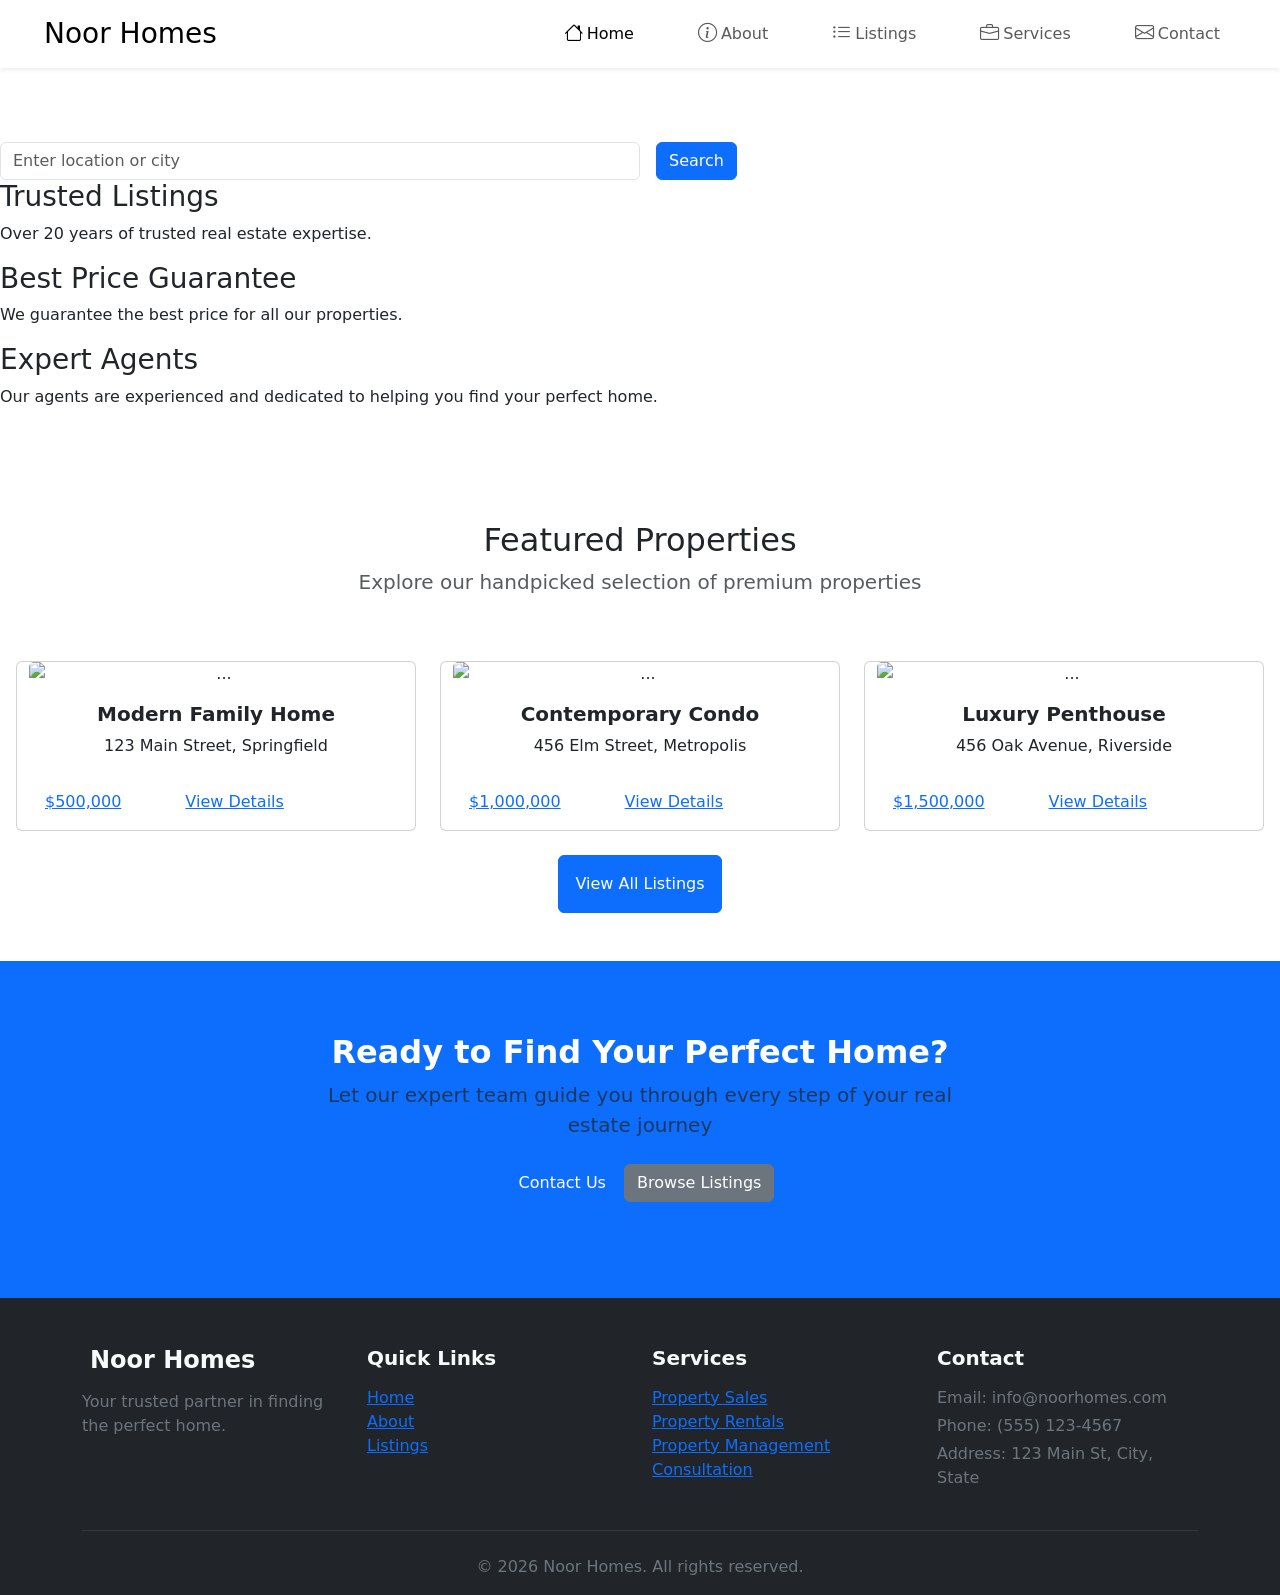
==== files/index.html @ 0da66a3f "ranamed index.hmtl to files, modified listings.htm" ====
<!doctype html>
<html lang="en">
  <head>
    <meta charset="UTF-8" />
    <meta name="viewport" content="width=device-width, initial-scale=1.0" />
    <title>Noor Homes</title>
    <link
      href="https://cdn.jsdelivr.net/npm/bootstrap@5.3.8/dist/css/bootstrap.min.css"
      rel="stylesheet"
      integrity="sha384-sRIl4kxILFvY47J16cr9ZwB07vP4J8+LH7qKQnuqkuIAvNWLzeN8tE5YBujZqJLB"
      crossorigin="anonymous"
    />
    <link rel="stylesheet" href="./styles/style.css" />
    <link
      rel="stylesheet"
      href="https://cdn.jsdelivr.net/npm/bootstrap-icons@1.11.1/font/bootstrap-icons.css"
    />
    <script
      src="https://kit.fontawesome.com/824082b16c.js"
      crossorigin="anonymous"
    ></script>
  </head>
  <body>
    <script
      src="https://cdn.jsdelivr.net/npm/bootstrap@5.3.8/dist/js/bootstrap.bundle.min.js"
      integrity="sha384-FKyoEForCGlyvwx9Hj09JcYn3nv7wiPVlz7YYwJrWVcXK/BmnVDxM+D2scQbITxI"
      crossorigin="anonymous"
    ></script>

    <!-- Header -->
    <header>
      <nav
        class="navbar navbar-expand-lg navbar-light bg-white fixed-top px-4 py-2 shadow-sm"
      >
        <div class="container-fluid">
          <!-- Brand -->
          <a
            class="navbar-brand d-flex align-items-center gap-2 fs-3"
            href="index.html"
          >
            <i class="fa-solid fa-people-roof" style="font-size: 1.5rem"></i>
            Noor Homes
          </a>

          <!-- Toggler -->
          <button
            class="navbar-toggler"
            type="button"
            data-bs-toggle="offcanvas"
            data-bs-target="#offcanvasNavbar2"
            aria-controls="offcanvasNavbar2"
            aria-label="Toggle navigation"
          >
            <span class="navbar-toggler-icon"></span>
          </button>

          <!-- Offcanvas -->
          <div
            class="offcanvas offcanvas-end"
            tabindex="-1"
            id="offcanvasNavbar2"
            aria-labelledby="offcanvasNavbar2Label"
          >
            <div class="offcanvas-header">
              <h5 class="offcanvas-title fs-4" id="offcanvasNavbar2Label">
                Noor Homes
              </h5>
              <button
                type="button"
                class="btn-close"
                data-bs-dismiss="offcanvas"
                aria-label="Close"
              ></button>
            </div>

            <div class="offcanvas-body">
              <ul class="navbar-nav justify-content-end flex-grow-1 pe-3 gap-5">
                <li class="nav-item nav-active">
                  <a
                    class="nav-link active d-flex align-items-center gap-1"
                    href="index.html"
                  >
                    <i class="bi bi-house" style="font-size: 1.2rem"></i>
                    Home
                  </a>
                </li>

                <li class="nav-item nav-active">
                  <a
                    class="nav-link d-flex align-items-center gap-1"
                    href="about.html"
                  >
                    <i class="bi bi-info-circle" style="font-size: 1.2rem"></i>
                    About
                  </a>
                </li>

                <li class="nav-item nav-active">
                  <a
                    class="nav-link d-flex align-items-center gap-1"
                    href="listings.html"
                  >
                    <i class="bi bi-list-ul" style="font-size: 1.2rem"></i>
                    Listings
                  </a>
                </li>

                <li class="nav-item nav-active">
                  <a
                    class="nav-link d-flex align-items-center gap-1"
                    href="services.html"
                  >
                    <i class="bi bi-briefcase" style="font-size: 1.2rem"></i>
                    Services
                  </a>
                </li>

                <li class="nav-item nav-active">
                  <a
                    class="nav-link d-flex align-items-center gap-1"
                    href="contact.html"
                  >
                    <i class="bi bi-envelope" style="font-size: 1.2rem"></i>
                    Contact
                  </a>
                </li>
              </ul>
            </div>
          </div>
        </div>
      </nav>
    </header>

    <!-- Main -->
    <main>
      <!-- hero section -->
      <section class="hero-section">
        <!-- Carousel Background -->
        <div
          id="heroCarousel"
          class="carousel slide carousel-fade"
          data-bs-ride="carousel"
          data-bs-interval="4000"
        >
          <div class="carousel-inner">
            <div class="carousel-item active">
              <img
                src="https://cloudfront-us-east-1.images.arcpublishing.com/christies/DAQS7C7ASVAXDDXGJTC6SULX2U.png"
                class="d-block w-100 hero-img"
                alt="House 1"
              />
            </div>

            <div class="carousel-item">
              <img
                src="https://www.bhg.com/thmb/H9VV9JNnKl-H1faFXnPlQfNprYw=/1799x0/filters:no_upscale():strip_icc()/white-modern-house-curved-patio-archway-c0a4a3b3-aa51b24d14d0464ea15d36e05aa85ac9.jpg"
                class="d-block w-100 hero-img"
                alt="House 2"
              />
            </div>

            <div class="carousel-item">
              <img
                src="https://propertypro.ng/blog/wp-content/uploads/2018/10/Realestate-19.jpg"
                class="d-block w-100 hero-img"
                alt="House 3"
              />
            </div>
          </div>
        </div>

        <!-- Hero Content (Text + Search) -->
        <div class="hero-content text-center text-white">
          <h1 class="fw-bold mb-3 fs-1 w-100 heading">Find Your Dream Home</h1>
          <p class="mb-4 fs-5">
            Search properties across the city with Noor Homes
          </p>

          <form
            class="d-flex justify-content-start align-items-center gap-2 w-100 mx-auto pd-5"
          >
            <input
              class="form-control w-50 me-2"
              type="search"
              placeholder="Enter location or city"
            />
            <button class="btn btn-primary">Search</button>
          </form>
        </div>
      </section>

      <!-- placards sections -->
      <section class="placard">
        <div class="placards-container">
          <div class="placard-card">
            <i class="fa-solid fa-shield placard-icon"></i>
            <h3>Trusted Listings</h3>
            <p>Over 20 years of trusted real estate expertise.</p>
          </div>

          <div class="placard-card">
            <i class="fa-solid fa-arrow-trend-up placard-icon"></i>
            <h3>Best Price Guarantee</h3>
            <p>We guarantee the best price for all our properties.</p>
          </div>

          <div class="placard-card">
            <i class="fa-solid fa-user-group placard-icon"></i>
            <h3>Expert Agents</h3>
            <p>
              Our agents are experienced and dedicated to helping you find your
              perfect home.
            </p>
          </div>
        </div>
      </section>

      <!-- featured section -->
      <section class="py-5 text-center featured-container">
        <div class="row py-lg-5">
          <div class="col-lg-6 col-md-8 mx-auto">
            <h2 class="fw-dark">Featured Properties</h2>
            <p class="lead text-body-secondary">
              Explore our handpicked selection of premium properties
            </p>
          </div>
        </div>

        <div
          class="row g-4 gap-4 d-flex justify-content-center align-items-center"
        >
          <div class="card" style="width: 25rem">
            <img
              src="https://www.redfin.com/blog/wp-content/uploads/2024/02/9323-Shearwater-Cir-Discovery-Bay-CA-94505-.jpeg"
              class="card-img-top"
              alt="..."
            />
            <div class="card-body">
              <h5 class="card-title fw-bold justify-content-left">
                Modern Family Home
              </h5>
              <p class="card-text">
                <i class="fa-solid fa-location-dot"></i>
                123 Main Street, Springfield
              </p>
            </div>

            <div
              class="card-body gap-5 d-flex justify-content-start align-items-center"
            >
              <a href="#" class="card-link">$500,000</a>
              <a href="#" class="card-link">View Details</a>
            </div>
          </div>

          <div class="card" style="width: 25rem">
            <img
              src="https://assets.architecturaldesigns.com/cdn-cgi/image/width=3840,quality=75,format=auto,slow-connection-quality=50/plan_assets/325000035/original/290101IY_01_1693600745.jpg"
              class="card-img-top"
              alt="..."
            />
            <div class="card-body">
              <h5 class="card-title fw-bold justify-content-left">
                Contemporary Condo
              </h5>
              <p class="card-text">
                <i class="fa-solid fa-location-dot"></i>
                456 Elm Street, Metropolis
              </p>
            </div>

            <div
              class="card-body card-link-gap gap-5 d-flex justify-content-start align-items-center"
            >
              <a href="#" class="card-link">$1,000,000</a>
              <a href="#" class="card-link">View Details</a>
            </div>
          </div>

          <div class="card" style="width: 25rem">
            <img
              src="https://housely.com/wp-content/uploads/2023/03/types-of-houses.jpeg"
              class="card-img-top"
              alt="..."
            />
            <div class="card-body">
              <h5 class="card-title fw-bold justify-content-left">
                Luxury Penthouse
              </h5>
              <p class="card-text">
                <i class="fa-solid fa-location-dot"></i>
                456 Oak Avenue, Riverside
              </p>
            </div>

            <div
              class="card-body gap-5 d-flex justify-content-start align-items-center"
            >
              <a href="#" class="card-link">$1,500,000</a>
              <a href="#" class="card-link">View Details</a>
            </div>
          </div>
        </div>

        <div>
          <button class="btn btn-primary mt-4 p-3">View All Listings</button>
        </div>
      </section>

      <!-- contact section -->
      <section class="py-5 text-center bg-primary text-white cta-container">
        <div class="row py-lg-4">
          <div class="col-lg-6 col-md-8 mx-auto">
            <h2 class="fw-bold text-white">Ready to Find Your Perfect Home?</h2>
            <p class="lead text-body-secondary fw-medium">
              Let our expert team guide you through every step of your real
              estate journey
            </p>
            <p>
              <a href="#" class="btn btn-primary btn-contact my-2"
                >Contact Us</a
              >
              <a href="#" class="btn btn-secondary btn-browse my-2"
                >Browse Listings</a
              >
            </p>
          </div>
        </div>
      </section>
    </main>

    <!-- footer -->
    <footer class="bg-dark text-light pt-5 pb-3">
      <div class="container">
        <div class="row gy-4">
          <div class="col-lg-3 col-md-6">
            <h4 class="fw-bold mb-3">
              <i class="fa-solid fa-people-roof text-primary me-2"></i>
              Noor Homes
            </h4>
            <p class="text-secondary">
              Your trusted partner in finding the perfect home.
            </p>
          </div>

          <div class="col-lg-3 col-md-6">
            <h5 class="fw-semibold mb-3">Quick Links</h5>
            <ul class="list-unstyled">
              <li><a href="#" class="footer-link">Home</a></li>
              <li><a href="#" class="footer-link">About</a></li>
              <li><a href="#" class="footer-link">Listings</a></li>
            </ul>
          </div>

          <div class="col-lg-3 col-md-6">
            <h5 class="fw-semibold mb-3">Services</h5>
            <ul class="list-unstyled">
              <li><a href="#" class="footer-link">Property Sales</a></li>
              <li><a href="#" class="footer-link">Property Rentals</a></li>
              <li><a href="#" class="footer-link">Property Management</a></li>
              <li><a href="#" class="footer-link">Consultation</a></li>
            </ul>
          </div>

          <div class="col-lg-3 col-md-6">
            <h5 class="fw-semibold mb-3">Contact</h5>
            <p class="text-secondary mb-1">Email: info@noorhomes.com</p>
            <p class="text-secondary mb-1">Phone: (555) 123-4567</p>
            <p class="text-secondary">Address: 123 Main St, City, State</p>
          </div>
        </div>

        <!-- Divider -->
        <hr class="border-secondary my-4" />

        <div class="text-center text-secondary">
          © 2026 Noor Homes. All rights reserved.
        </div>
      </div>
    </footer>
  </body>
</html>
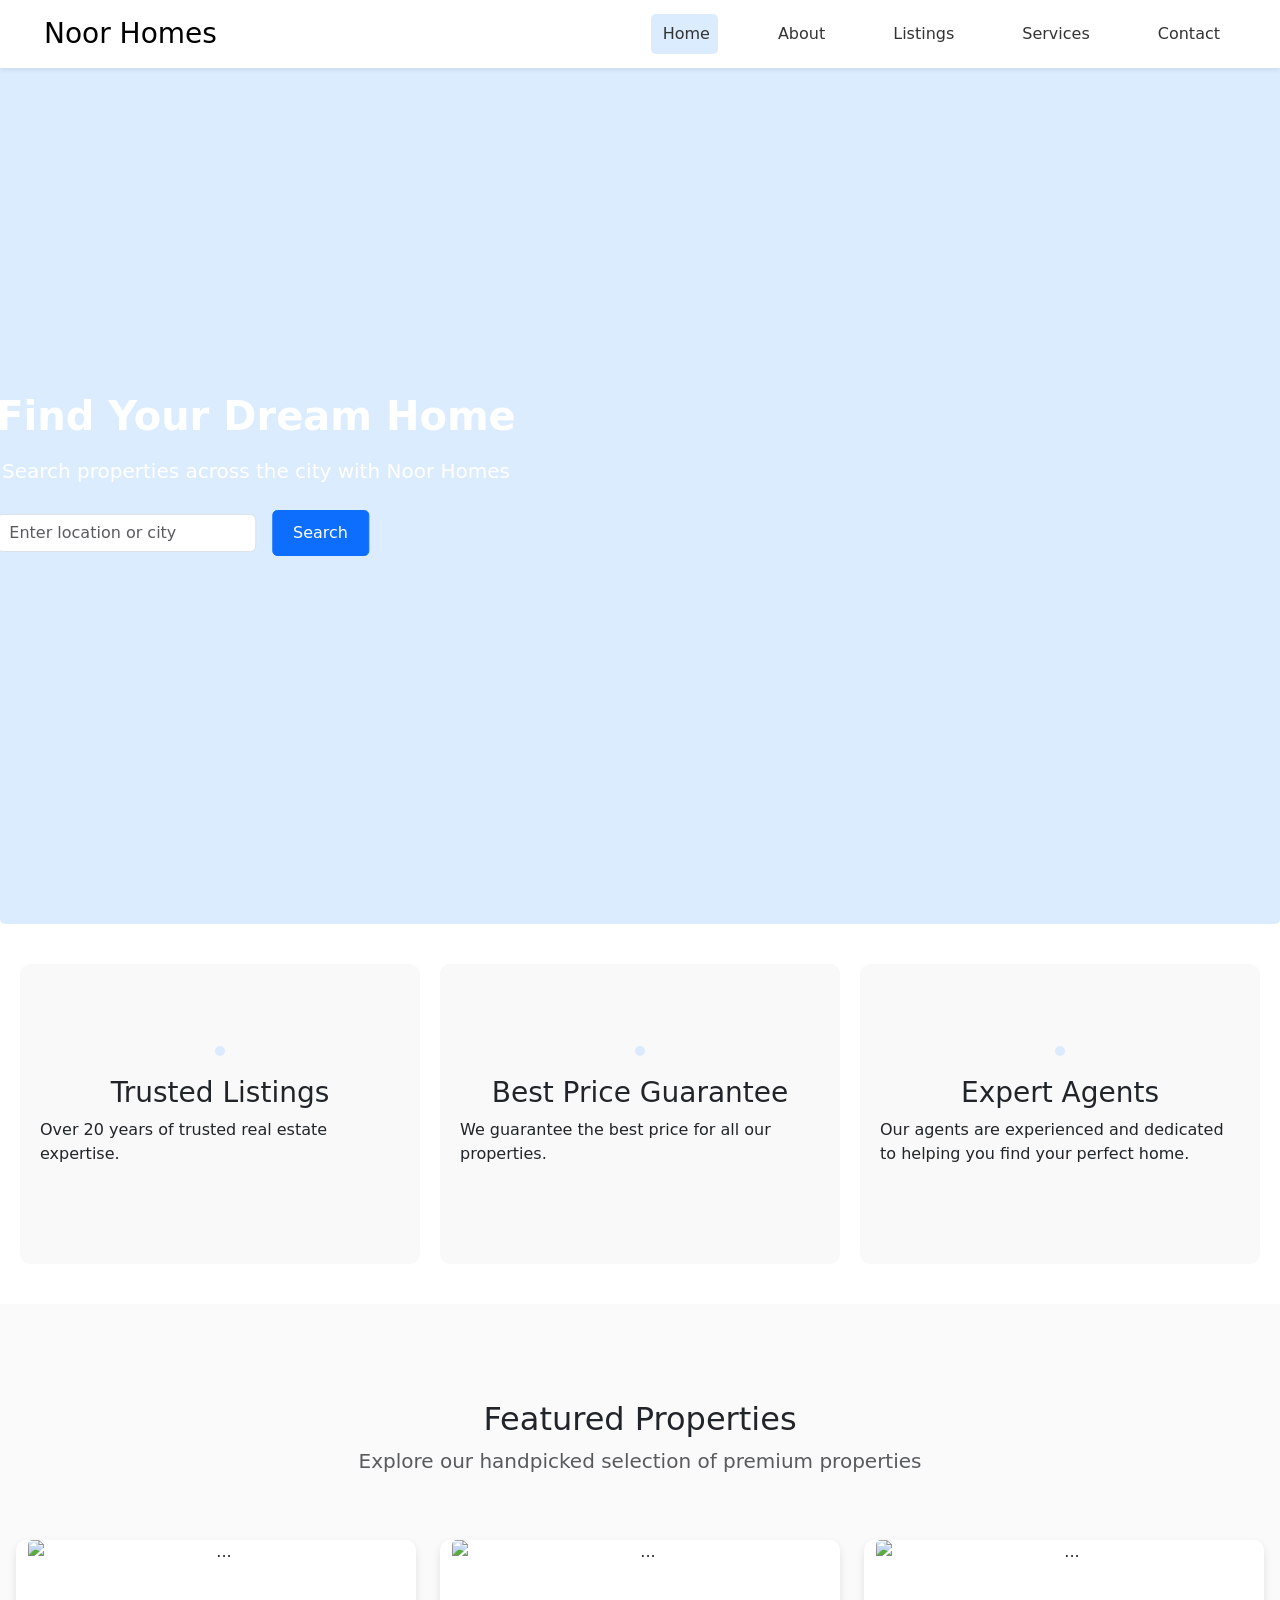
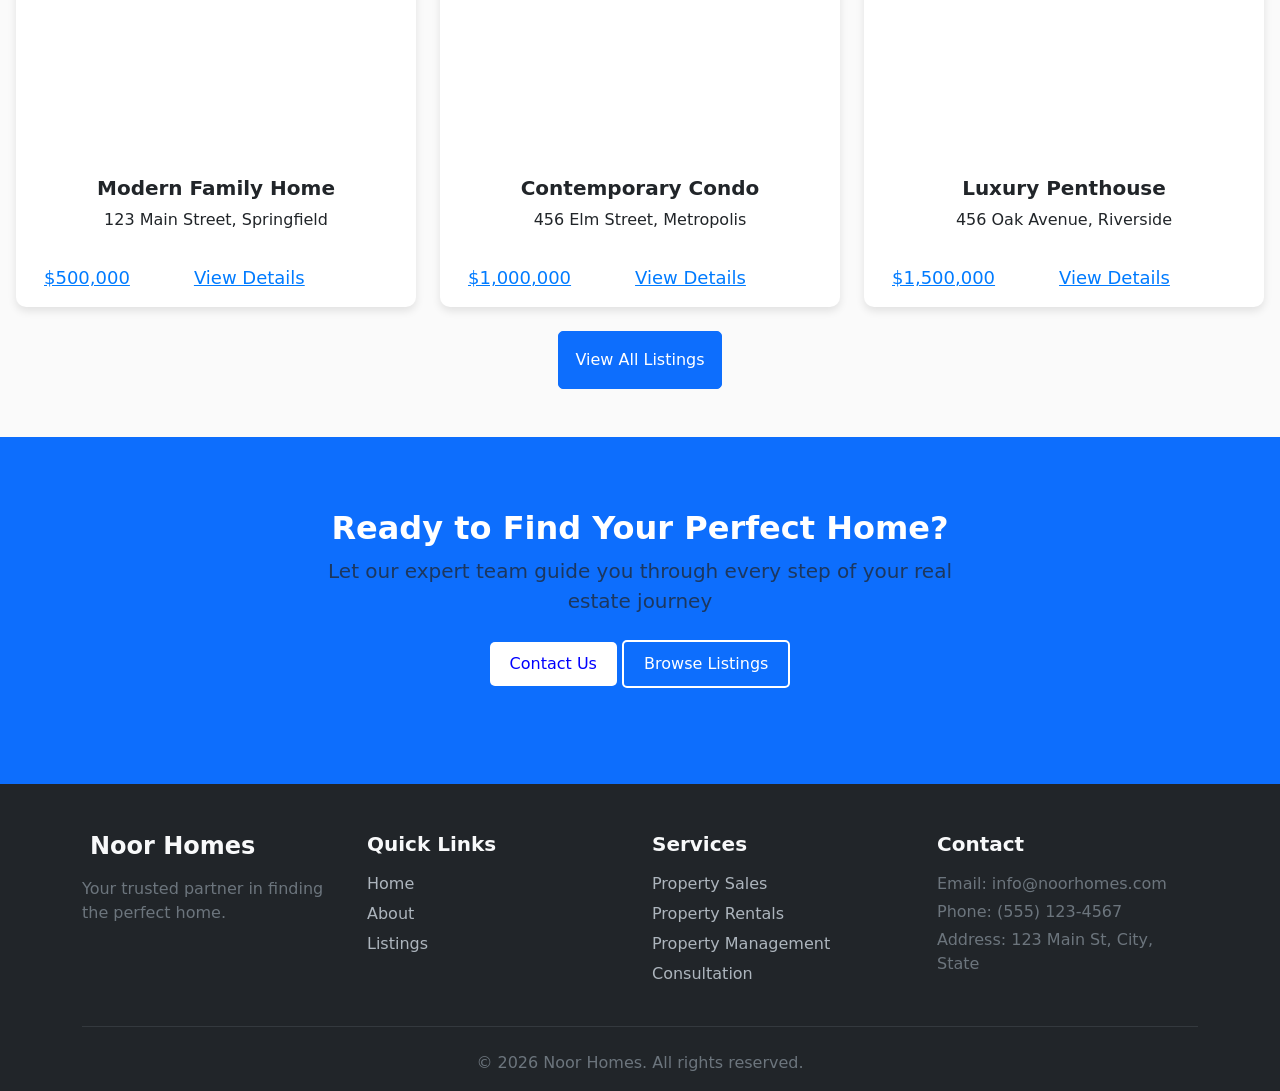
==== commit a24ca076: "merged about-feature brnch" ====
--- a/files/index.html
+++ b/files/index.html
@@ -10,8 +10,7 @@
       integrity="sha384-sRIl4kxILFvY47J16cr9ZwB07vP4J8+LH7qKQnuqkuIAvNWLzeN8tE5YBujZqJLB"
       crossorigin="anonymous"
     />
-    <link rel="stylesheet" href="./styles/style.css" />
-    <link
+    <link rel="stylesheet" href="../styles/style.css">
       rel="stylesheet"
       href="https://cdn.jsdelivr.net/npm/bootstrap-icons@1.11.1/font/bootstrap-icons.css"
     />
--- a/styles/style.css
+++ b/styles/style.css
@@ -0,0 +1,194 @@
+* {
+  box-sizing: border-box;
+}
+
+body {
+  overflow-x: hidden;
+}
+
+.navbar-nav .nav-item .nav-link {
+  color: #333 !important;
+  font-weight: 500;
+  transition:
+    color 0.3s ease,
+    background-color 0.3s ease;
+}
+
+.nav-item .nav-link:hover {
+  color: black !important;
+  border-radius: 5px;
+  background-color: #f8f9f8;
+}
+
+.active {
+  color: black !important;
+  border-radius: 5px;
+  background-color: #dbecff;
+  transition:
+    color 0.3s ease,
+    background-color 0.3s ease;
+}
+
+.hero-section {
+  position: relative;
+  height: 100vh;
+  overflow: hidden;
+}
+
+.hero-img {
+  height: 100vh;
+  object-fit: cover;
+}
+
+.hero-content {
+  position: absolute;
+  justify-content: left;
+  align-items: left;
+  top: 50%;
+  left: 20%;
+  transform: translate(-50%, -50%);
+  z-index: 2;
+}
+
+
+.heading {
+  color: white;
+  font-size: 500px;
+  font-weight: bold;
+  margin-bottom: 20px;
+  left: 5%;
+}
+
+.placard {
+  background: rgba(255, 255, 255, 0.8);
+  padding: 20px;
+  padding: 40px 20px;
+  display: flex;
+  flex-direction: row;
+  align-items: center;
+  justify-content: center;
+}
+
+.placards-container {
+  display: flex;
+  flex-direction: row;
+  gap: 20px;
+  justify-content: center;
+}
+
+.placard-card {
+  background: rgba(255, 255, 255, 0.8);
+  padding: 20px;
+  border-radius: 10px;
+  width: 400px;
+  height: 300px;
+  display: flex;
+  flex-direction: column;
+  align-items: center;
+  justify-content: center;
+  background-color: #f8f9f8;
+}
+
+.placard-icon {
+  font-size: 30px;
+  padding: 5px 5px;
+  margin-bottom: 20px;
+  color: #007bff;
+  border-radius: 50%;
+  background-color: #dbeafe;
+}
+
+.placard-card:hover {
+  background-color: #e2e8f0;
+  transform: translateY(-5px);
+  transition: all 0.3s ease;
+}
+
+.featured-container {
+  background-color: #fafafa;
+  padding: 40px 20px;
+}
+
+.card {
+  border: none;
+  border-radius: 10px;
+  box-shadow: 0 4px 8px rgba(0, 0, 0, 0.1);
+}
+
+.card-img-top {
+  height: 220px;
+  width: 100%;
+  object-fit: cover;
+}
+
+.card-link {
+  color: #007bff;
+  font-weight: 500;
+  font-size: 18px;
+}
+
+.card:hover {
+  transform: translateY(-5px);
+  transition: all 0.3s ease;
+}
+
+.btn {
+  border-radius: 5px;
+  padding: 10px 20px;
+  font-size: 16px;
+}
+
+.btn-contact {
+  background-color: white;
+  border: none;
+  color: blue;
+}
+
+.btn-browse {
+  background-color: transparent;
+  border: 2px solid white;
+  color: white;
+}
+
+.btn-browse:hover {
+  background-color: white;
+  color: blue;
+  border: none;
+}
+
+.footer-link {
+  text-decoration: none;
+  color: #adb5bd;
+  display: block;
+  margin-bottom: 6px;
+  transition: 0.3s;
+}
+
+.footer-link:hover {
+  color: #0d6efd;
+}
+
+/* mobile version */
+@media screen and (max-width: 768px) {
+  .hero-content {
+    position: absolute;
+    justify-content: left;
+    align-items: left;
+    top: 50%;
+    left: 50%;
+    transform: translate(-50%, -50%);
+    z-index: 2;
+  }
+
+  .placard {
+    display: flex;
+    flex-direction: column;
+    gap: 20px;
+    padding: 0 15px;
+  }
+
+  .placard .card {
+    width: 100%;
+    max-width: 100%;
+  }
+}
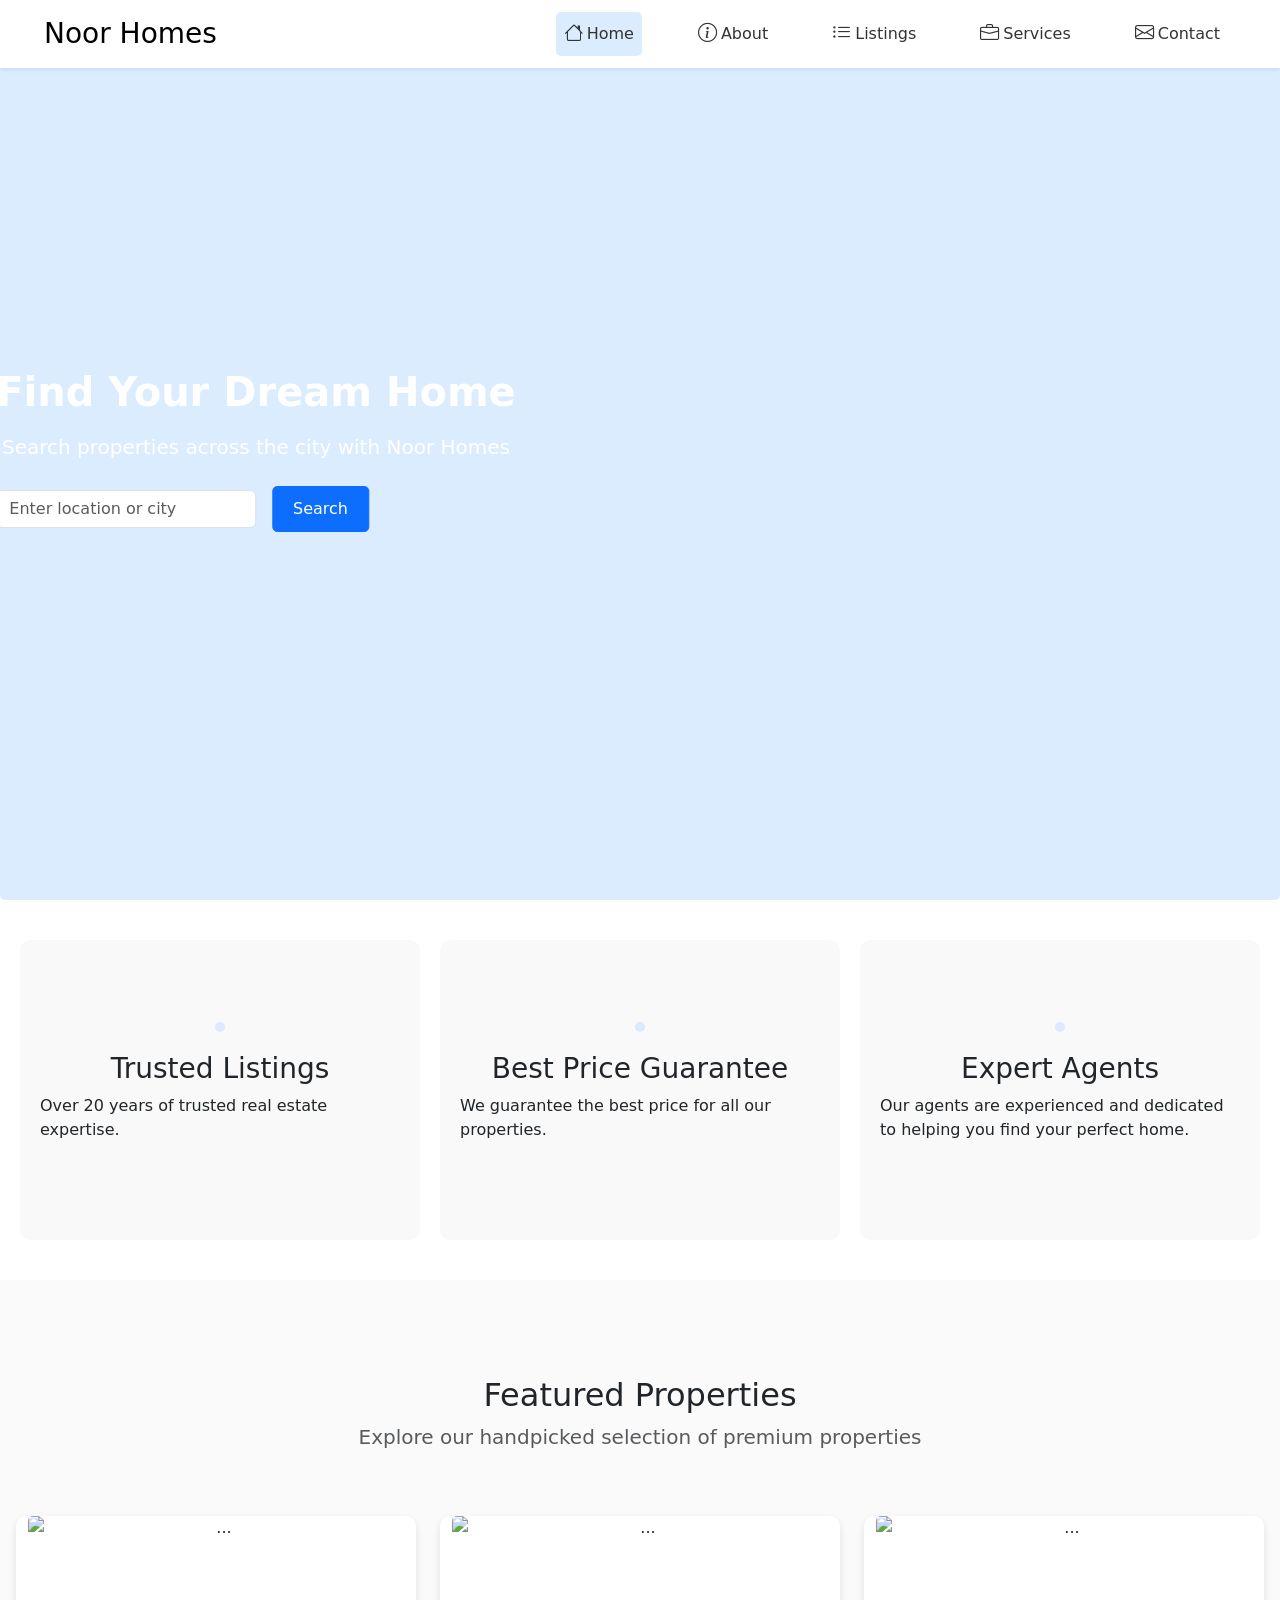
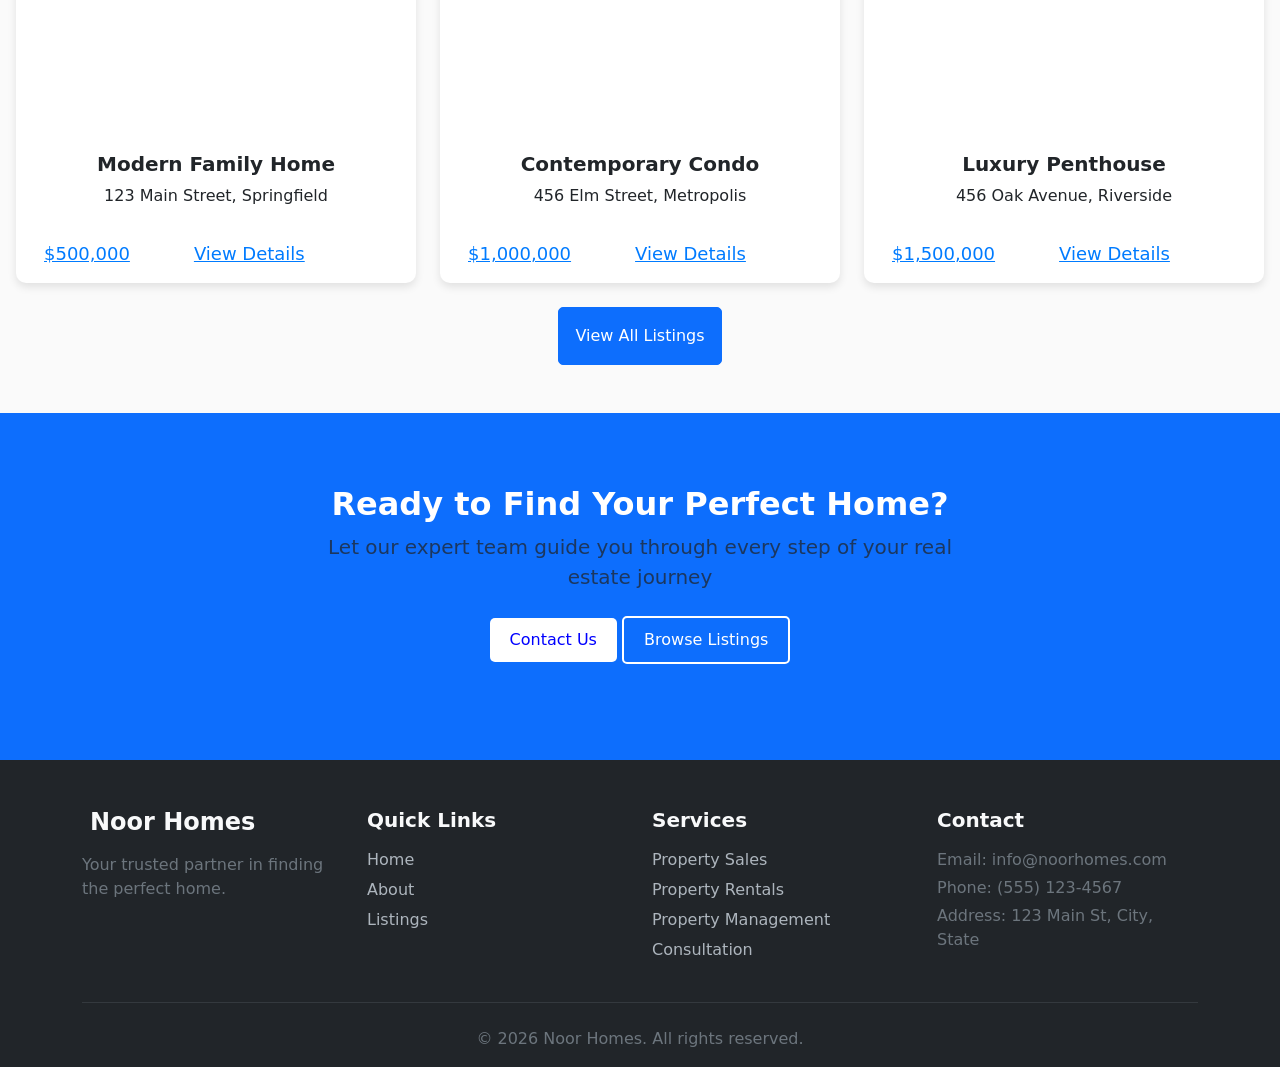
==== commit f6c99781: "merged services section" ====
--- a/files/index.html
+++ b/files/index.html
@@ -11,9 +11,8 @@
       crossorigin="anonymous"
     />
     <link rel="stylesheet" href="../styles/style.css">
-      rel="stylesheet"
-      href="https://cdn.jsdelivr.net/npm/bootstrap-icons@1.11.1/font/bootstrap-icons.css"
-    />
+    <link rel="stylesheet"
+      href="https://cdn.jsdelivr.net/npm/bootstrap-icons@1.11.1/font/bootstrap-icons.css">
     <script
       src="https://kit.fontawesome.com/824082b16c.js"
       crossorigin="anonymous"
